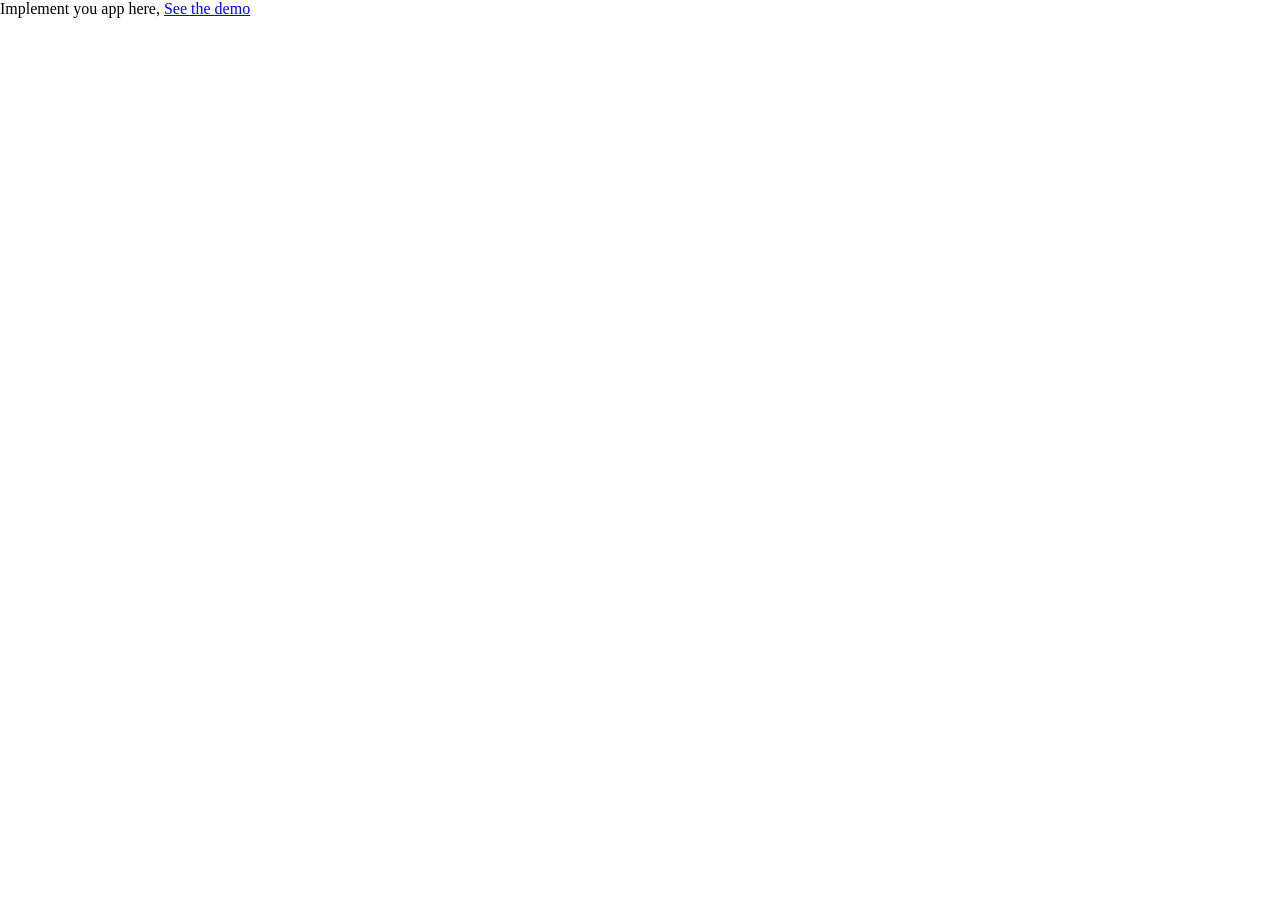
==== index.html @ 90ce4a9f "Initial commit" ====
<!DOCTYPE html>
<html lang="en">

<head>
    <meta charset="UTF-8">
    <meta name="viewport" content="width=device-width, initial-scale=1.0">
    <meta http-equiv="X-UA-Compatible" content="ie=edge">
    <!-- import css: -->
    <link rel="stylesheet" href="./styles/reset.css">
    <link rel="stylesheet" href="./styles/global.css">
    <title>Your App</title>
</head>

<body>
    Implement you app here, <a href="demo.html">See the demo</a>

    <script src="app.js" type="module"></script>
</body>

</html>
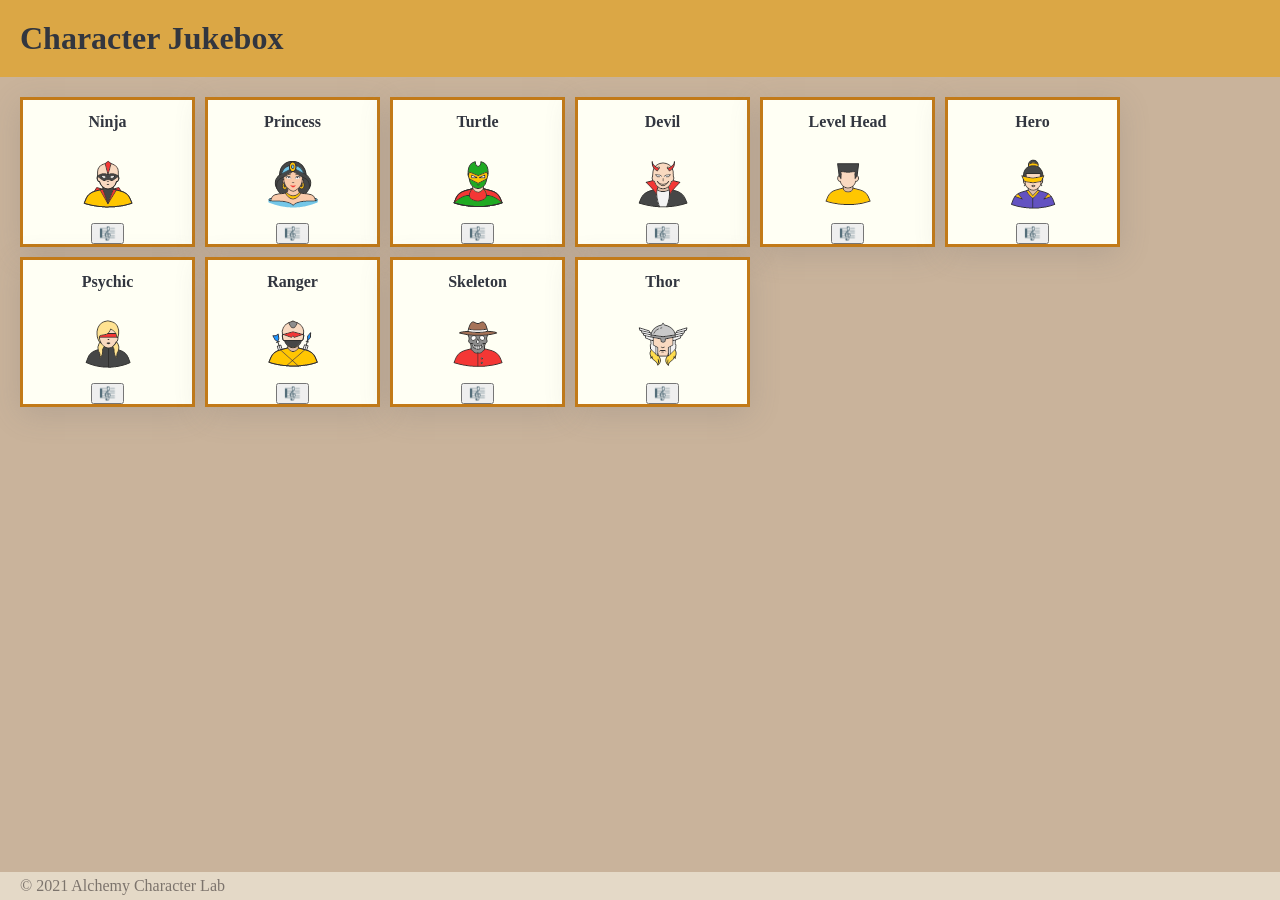
==== commit f1c0d091: "dyanamic character builder" ====
--- a/index.html
+++ b/index.html
@@ -6,15 +6,39 @@
     <meta name="viewport" content="width=device-width, initial-scale=1.0">
     <meta http-equiv="X-UA-Compatible" content="ie=edge">
     <!-- import css: -->
+    <link rel="preconnect" href="https://fonts.googleapis.com" crossorigin="anonymous" >
+    <link rel="preconnect" href="https://fonts.gstatic.com" crossorigin="anonymous" >
+    <link href="https://fonts.googleapis.com/css2?family=Concert+One&family=Gwendolyn&family=Lato:ital,wght@1,300;1,400&family=Space+Grotesk:wght@300;400&display=swap" rel="stylesheet" crossorigin="anonymous">
     <link rel="stylesheet" href="./styles/reset.css">
     <link rel="stylesheet" href="./styles/global.css">
-    <title>Your App</title>
+    <title>Jukebox</title>
 </head>
 
 <body>
-    Implement you app here, <a href="demo.html">See the demo</a>
+  <header>
+    <h1>Character Jukebox</h1>
+  </header>
 
-    <script src="app.js" type="module"></script>
+  <template id="template">
+    <li>
+      <h2 class="outline"></h2>
+      <img src="">
+      <button id="sound-button">🎼</button>
+    </li>
+  </template>
+
+  <main>
+    <ul id="character-list">
+     
+    </ul>
+    <audio id="audio"></audio>
+  </main>
+
+  <footer>
+      &copy; 2021 Alchemy Character Lab
+  </footer>
+
+  <script src="app.js" type="module"></script>
 </body>
 
-</html>+</html>
--- a/styles/global.css
+++ b/styles/global.css
@@ -0,0 +1,93 @@
+
+* {
+  box-sizing: border-box;
+}
+
+:root {
+  --primary-background: #C9B39B;
+  --secondary-background: #FFFFF4;
+  --chrome-background: #DBA745;
+  --text-color: #32363F;
+  --accent-light: #ED8F11;
+  --accent-dark: #C27A18;
+
+  --padding: 20px;
+}
+
+body {
+  /* style */
+  background: var(--primary-background);
+  font-family: 'Space Grotesk';
+  color: var(--text-color);
+
+  /* layout */
+  display: grid;
+  grid-template-rows: auto 1fr auto;
+}
+
+header {
+  background: var(--chrome-background);
+  padding: var(--padding);
+}
+
+h1 {
+  margin: 0;
+}
+
+main {
+  padding: var(--padding);
+  overflow-y: auto;
+}
+
+ul {
+  display: flex;
+  flex-direction: row;
+  flex-wrap: wrap;
+  gap: 10px;  
+}
+
+li {
+  width: 175px;
+  height: 150px;
+  display: grid;
+  grid-template-rows: auto 1fr auto;
+  place-items: center;
+  background: #FFFFF4;
+  border: 3px solid var(--accent-dark);
+  box-shadow: rgba(100, 100, 111, 0.2) 0px 7px 29px 0px;
+  transition: all 150ms ease-in;
+}
+
+li:hover {
+  box-shadow: rgba(0, 0, 0, 0.35) 0px 5px 15px;
+  transform: translate(-1px, -1px);
+}
+
+h2 {
+  font-size: 1rem;
+}
+
+img {
+  width: 64px;
+}
+
+button {
+  width: 33px;
+  cursor: pointer;
+  transition: all 300ms ease-in-out;
+}
+
+button:hover {
+  width: 100px;
+}
+
+button:active {
+  background: var(--accent-light);
+}
+
+
+footer {
+  background: var(--secondary-background);
+  opacity: 0.5;
+  padding: 5px var(--padding);
+}
